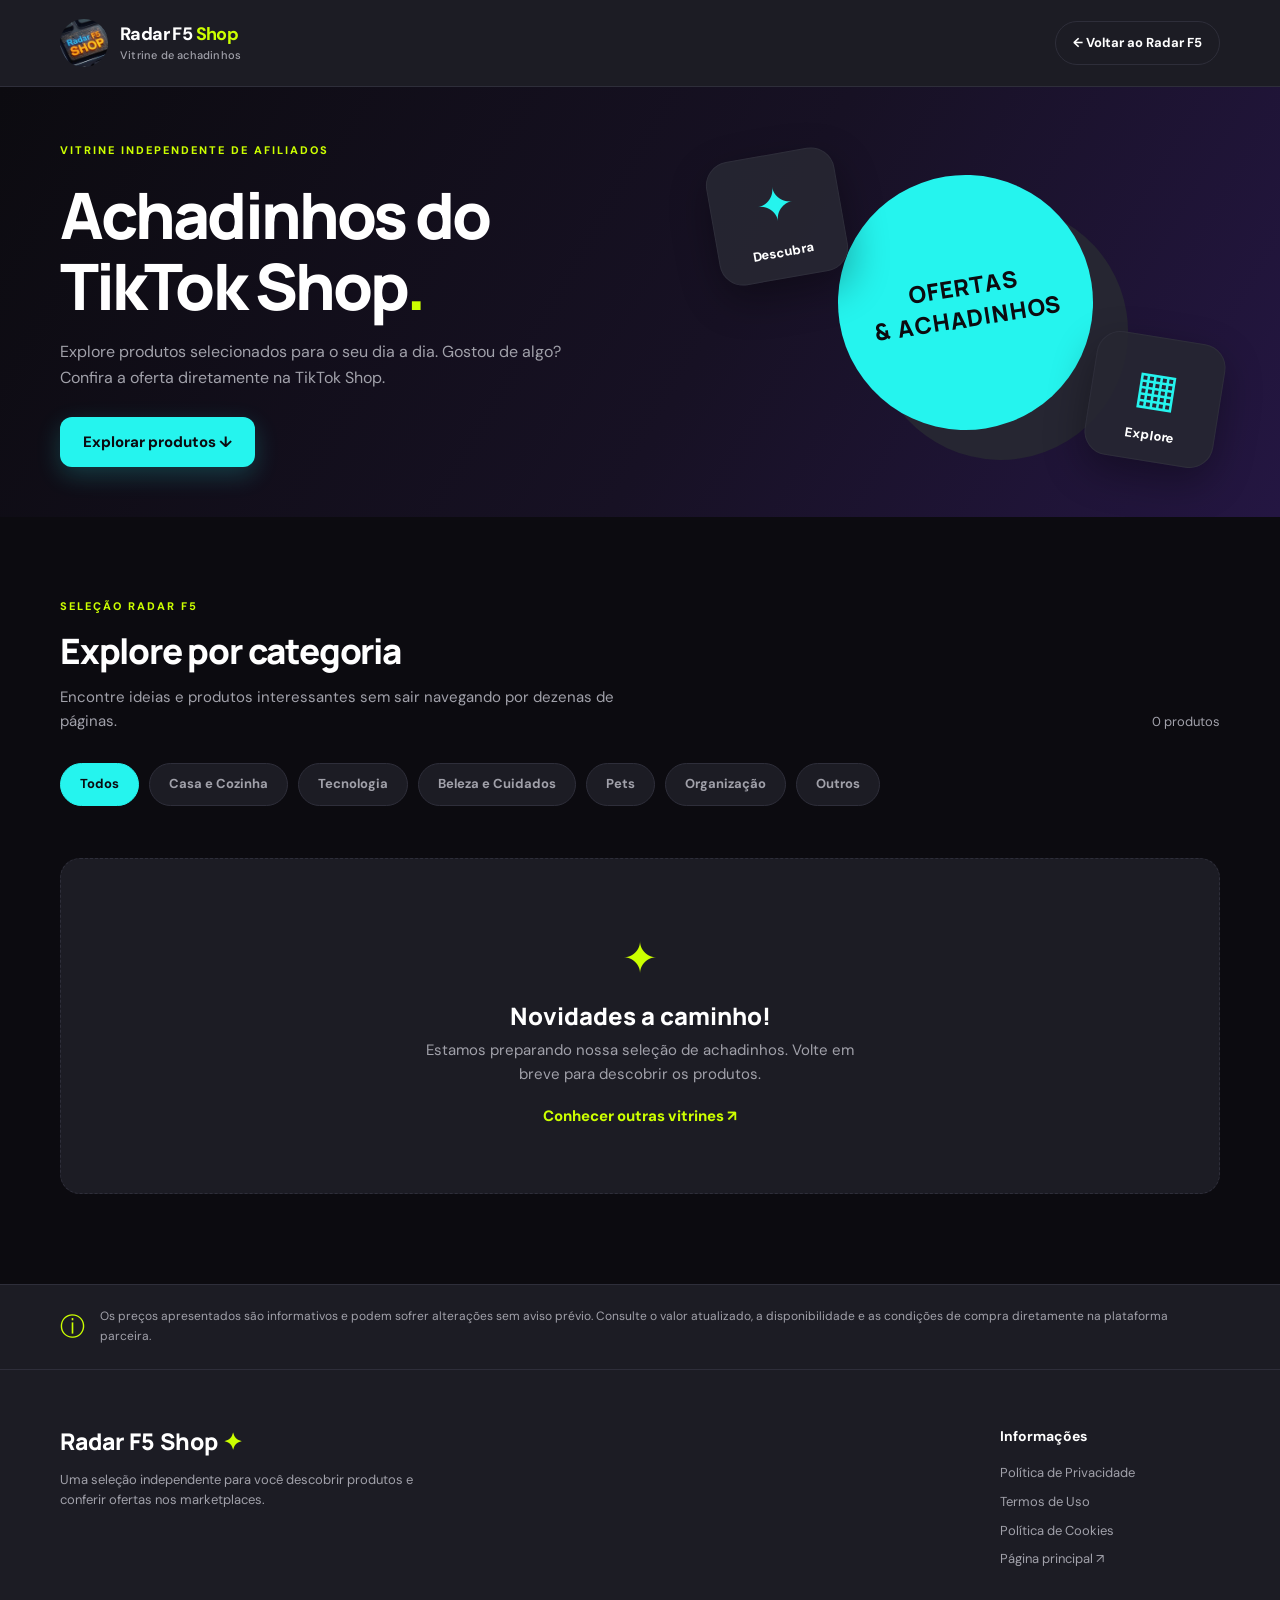
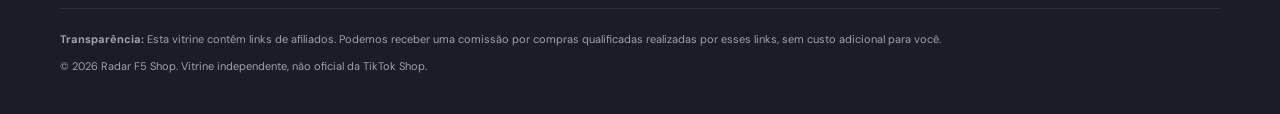
==== index.html @ f802815f "Vitrine Primeira versão" ====
<!doctype html>
<html lang="pt-BR">

<head>
    <meta charset="utf-8">
    <meta name="viewport" content="width=device-width, initial-scale=1">
    <meta name="description"
        content="Descubra achadinhos e produtos selecionados na vitrine independente de afiliados Radar F5 Shop.">
    <meta name="theme-color" content="#0c0b10">
    <title>Achadinhos TikTok Shop | Radar F5 Shop</title>
    <link rel="stylesheet" href="assets/styles.css" defer>
    <link rel="icon" type="image/svg+xml" href="assets/favicon.svg">
</head>

<body><a class="skip" href="#produtos">Pular para produtos</a>
    <header class="topbar">
        <div class="container nav"><a class="brand" href="./"
                aria-label="Radar F5 Shop, página inicial desta vitrine"><img class="brand-logo"
                    src="assets/logo-shop.webp" alt="" width="54" height="42"><span>Radar F5
                    <strong>Shop</strong><small>Vitrine de achadinhos</small></span></a><a class="back"
                href="https://radarf5.com.br/">← Voltar ao Radar F5</a></div>
    </header>
    <main>
        <section class="hero">
            <div class="container hero-inner">
                <div><span class="eyebrow">VITRINE INDEPENDENTE DE AFILIADOS</span>
                    <h1>Achadinhos do TikTok Shop<span>.</span></h1>
                    <p>Explore produtos selecionados para o seu dia a dia. Gostou de algo? Confira a oferta diretamente
                        na TikTok Shop.</p><a class="hero-link" href="#produtos">Explorar produtos ↓</a>
                </div>
                <div class="hero-art" aria-hidden="true">
                    <div class="art-card art-one">✦<small>Descubra</small></div>
                    <div class="art-card art-two">▦<small>Explore</small></div>
                    <div class="art-circle">OFERTAS<br> & ACHADINHOS</div>
                </div>
            </div>
        </section>
        <section class="catalog container" id="produtos">
            <div class="section-head">
                <div><span class="section-kicker">SELEÇÃO RADAR F5</span>
                    <h2>Explore por categoria</h2>
                    <p>Encontre ideias e produtos interessantes sem sair navegando por dezenas de páginas.</p>
                </div><span class="count" id="count" aria-live="polite"></span>
            </div>
            <div class="filters" id="filters" role="group" aria-label="Filtrar produtos por categoria"></div>
            <div class="grid" id="grid" aria-live="polite"></div>
            <div class="empty" id="empty" hidden>
                <div class="empty-icon">✦</div>
                <h3>Novidades a caminho!</h3>
                <p>Estamos preparando nossa seleção de achadinhos. Volte em breve para descobrir os produtos.</p><a
                    href="https://radarf5.com.br/">Conhecer outras vitrines ↗</a>
            </div>
        </section>
        <section class="notice-band">
            <div class="container notice-inner"><span aria-hidden="true">ⓘ</span>
                <p>Os preços apresentados são informativos e podem sofrer alterações sem aviso prévio. Consulte o valor
                    atualizado, a disponibilidade e as condições de compra diretamente na plataforma parceira.</p>
            </div>
        </section>
    </main>
    <footer class="footer">
        <div class="container footer-top">
            <div>
                <div class="footer-title">Radar F5 Shop <span>✦</span></div>
                <p>Uma seleção independente para você descobrir produtos e conferir ofertas nos marketplaces.</p>
            </div>
            <div class="footer-links">
                <h3>Informações</h3><a href="legal/privacidade.html">Política de Privacidade</a><a
                    href="legal/termos.html">Termos de Uso</a><a href="legal/cookies.html">Política de Cookies</a><a
                    href="https://radarf5.com.br/">Página principal ↗</a>
            </div>
        </div>
        <div class="container footer-bottom">
            <p><strong>Transparência:</strong> Esta vitrine contém links de afiliados. Podemos receber uma comissão por
                compras qualificadas realizadas por esses links, sem custo adicional para você.</p>
            <p>© <span id="year"></span> Radar F5 Shop. Vitrine independente, não oficial da TikTok Shop.</p>
        </div>
    </footer>
    <script src="assets/products.js"></script>
    <script src="assets/app.js"></script>
</body>

</html>
---- assets/styles.css ----
@import url('https://fonts.googleapis.com/css2?family=DM+Sans:wght@400;500;600;700;800&family=Manrope:wght@400;500;600;700;800&display=swap');
:root{--bg-main:#0c0b10;--purple-gradient:linear-gradient(135deg,#4c28d7 0%,#6c3ce9 100%);--card-bg:#1c1c24;--card-hover:#262632;--text-primary:#ffffff;--text-secondary:#a1a1aa;--neon-yellow:#ccff00;--border-color:#2e2e3a;--orange:#ee4d2d;--orange-dark:#ee4d2d;--ink:var(--text-primary);--muted:var(--text-secondary);--line:var(--border-color);--bg:var(--bg-main);--white:var(--card-bg)}*{box-sizing:border-box}html{scroll-behavior:smooth}body{margin:0;background:var(--bg-main);color:var(--text-primary);font:15px/1.6 'DM Sans',Arial,sans-serif}a{color:inherit;text-decoration:none}button{font:inherit}img{max-width:100%}.container{width:min(1160px,calc(100% - 40px));margin:auto}.skip{position:absolute;left:-9999px}.skip:focus{left:12px;top:12px;background:var(--card-bg);padding:10px;z-index:10}.topbar{background:var(--card-bg);border-bottom:1px solid var(--line)}.nav{min-height:86px;display:flex;align-items:center;justify-content:space-between;gap:16px}.brand{display:flex;align-items:center;gap:12px;font-size:18px;font-weight:800;letter-spacing:-.6px;line-height:1.2}.brand small{display:block;color:var(--muted);font-size:11px;font-weight:500;letter-spacing:.2px;margin-top:4px}.brand-mark{width:45px;height:45px;display:grid;place-items:center;background:var(--purple-gradient);color:white;border-radius:13px;font-size:18px;letter-spacing:-2px}.brand-mark span{font-size:12px;transform:translateY(3px)}.brand strong{color:var(--neon-yellow)}.back{font-size:13px;font-weight:700;border:1px solid var(--border-color);padding:11px 17px;border-radius:30px;white-space:nowrap}.back:hover{border-color:var(--neon-yellow);color:var(--neon-yellow)}.hero{background:linear-gradient(120deg,#0c0b10 0%,#171124 56%,#241642 100%);overflow:hidden}.hero-inner{min-height:430px;display:grid;grid-template-columns:1.1fr .9fr;align-items:center;gap:30px}.eyebrow,.section-kicker{color:var(--neon-yellow);font-weight:800;font-size:11px;letter-spacing:2px}.hero h1{font:800 clamp(38px,5vw,65px)/1.11 Manrope,sans-serif;letter-spacing:-2.9px;max-width:640px;margin:18px 0}.hero h1 span{color:var(--neon-yellow)}.hero p{font-size:16px;max-width:510px;color:var(--text-secondary);margin-bottom:27px}.hero-link{display:inline-block;background:var(--purple-gradient);color:var(--text-primary);border-radius:12px;padding:13px 23px;font-weight:800;box-shadow:0 8px 24px #4c28d744}.hero-link:hover,.cta:hover{filter:brightness(1.15)}.hero-art{height:320px;position:relative;display:flex;align-items:center;justify-content:center}.art-circle{width:255px;height:255px;border-radius:50%;background:var(--purple-gradient);color:white;display:grid;place-content:center;text-align:center;font:800 23px/1.35 Manrope,sans-serif;letter-spacing:1px;transform:rotate(-9deg);box-shadow:30px 35px 0 #2e2e3a}.art-card{position:absolute;width:130px;height:125px;border:1px solid var(--border-color);background:#262632ee;border-radius:24px;box-shadow:0 15px 40px #0005;display:flex;flex-direction:column;align-items:center;justify-content:center;font-size:46px;color:var(--orange);z-index:1}.art-card small{font-size:13px;color:var(--text-primary);font-weight:800}.art-one{left:0;top:12px;transform:rotate(-10deg)}.art-two{right:0;bottom:0;transform:rotate(9deg)}.catalog{padding:76px 0 90px;min-height:520px}.section-head{display:flex;justify-content:space-between;align-items:end;gap:20px}.section-head h2{font:800 clamp(26px,3vw,35px) Manrope,sans-serif;letter-spacing:-1.2px;margin:10px 0}.section-head p{color:var(--muted);margin:0;max-width:600px}.count{white-space:nowrap;color:var(--muted);font-size:13px}.filters{display:flex;gap:10px;flex-wrap:wrap;margin:30px 0 32px}.filter{border:1px solid var(--border-color);background:var(--card-bg);border-radius:50px;padding:10px 19px;cursor:pointer;font-size:13px;font-weight:700;color:var(--text-secondary)}.filter:hover{border-color:var(--orange);color:var(--text-primary)}.filter[aria-pressed=true]{background:var(--purple-gradient);color:var(--text-primary);border-color:#6c3ce9}.grid{display:grid;grid-template-columns:repeat(4,minmax(0,1fr));gap:22px}.card{border:1px solid var(--line);border-radius:17px;overflow:hidden;background:var(--card-bg);display:flex;flex-direction:column;transition:transform .2s,box-shadow .2s}.card:hover{transform:translateY(-3px);background:var(--card-hover);box-shadow:0 15px 35px #0004}.card-visual{aspect-ratio:1;background:var(--card-hover);position:relative;display:grid;place-items:center;overflow:hidden}.card-visual img{width:100%;height:100%;object-fit:contain}.image-placeholder{color:var(--text-secondary)}.badge{position:absolute;left:12px;top:12px;background:var(--card-bg);color:var(--orange);padding:4px 10px;border-radius:20px;font-size:11px;font-weight:800}.card-body{padding:18px;display:flex;flex-direction:column;flex:1}.card-name{font-size:15px;line-height:1.45;margin:0 0 10px;min-height:43px}.price{font:800 23px Manrope,sans-serif;color:var(--neon-yellow);margin:2px 0 9px}.price-note{font-size:11px;line-height:1.55;color:var(--muted);margin:0 0 18px;flex:1}.cta{display:block;text-align:center;padding:12px;border-radius:9px;background:var(--purple-gradient);color:white;font-weight:800;font-size:13px}.cta.disabled{background:#4a4a55}.empty{text-align:center;border:1px dashed var(--border-color);background:var(--card-bg);border-radius:20px;padding:65px 20px;margin-top:20px}.empty[hidden]{display:none}.empty-icon{font-size:43px;color:var(--neon-yellow)}.empty h3{font:800 24px Manrope,sans-serif;margin:6px 0}.empty p{color:var(--muted);margin:0 auto 18px;max-width:450px}.empty a{color:var(--neon-yellow);font-weight:800}.notice-band{background:var(--card-bg);border-top:1px solid var(--border-color);border-bottom:1px solid var(--border-color)}.notice-inner{display:flex;gap:15px;align-items:center;padding:22px 0;color:var(--text-secondary);font-size:12px}.notice-inner span{font-size:25px;color:var(--neon-yellow)}.notice-inner p{margin:0}.footer{background:var(--card-bg);color:var(--text-primary)}.footer-top{display:flex;justify-content:space-between;gap:30px;padding:55px 0 38px}.footer-title{font:800 23px Manrope,sans-serif}.footer-title span{color:var(--neon-yellow)}.footer-top p{color:var(--text-secondary);max-width:390px;font-size:13px}.footer-links{display:flex;flex-direction:column;gap:8px;min-width:220px}.footer-links h3{margin:0 0 8px;font-size:14px}.footer-links a{color:var(--text-secondary);font-size:13px}.footer-links a:hover{color:var(--neon-yellow)}.footer-bottom{border-top:1px solid var(--border-color);padding:22px 0 30px;color:var(--text-secondary);font-size:11px}.footer-bottom p{margin:0 0 9px}.legal-main{padding:65px 0 85px;max-width:820px}.legal-main h1{font:800 clamp(30px,4vw,42px) Manrope,sans-serif;letter-spacing:-1.5px}.legal-main h2{font-size:19px;margin-top:35px}.legal-main p,.legal-main li{color:var(--text-secondary)}.legal-alert{border-left:4px solid var(--orange);background:var(--card-bg);padding:15px 20px;border-radius:8px}.legal-main a{color:var(--neon-yellow);text-decoration:underline}@media(max-width:850px){.hero-inner{grid-template-columns:1fr;min-height:unset;padding:70px 0}.hero-art{display:none}.grid{grid-template-columns:repeat(3,minmax(0,1fr))}}@media(max-width:620px){.container{width:min(100% - 30px,1160px)}.nav{min-height:76px}.brand{font-size:15px}.brand-mark{width:40px;height:40px}.back{font-size:11px;padding:9px 10px}.hero-inner{padding:56px 0}.hero h1{letter-spacing:-1.7px}.hero p{font-size:14px}.catalog{padding:55px 0 65px}.section-head{align-items:start;flex-direction:column}.filters{gap:8px}.filter{padding:9px 14px;font-size:12px}.grid{grid-template-columns:repeat(2,minmax(0,1fr));gap:12px}.card-body{padding:12px}.card-name{font-size:13px;min-height:38px}.price{font-size:19px}.price-note{font-size:10px}.footer-top{flex-direction:column;padding:38px 0 28px}.footer-links{min-width:0}}@media(max-width:360px){.grid{grid-template-columns:1fr}.back{max-width:130px;white-space:normal;text-align:center}}

/* Logomarca Radar F5 Shop nos cabeçalhos */
.brand-logo{width:48px;height:48px;object-fit:cover;border-radius:50%;display:block;flex-shrink:0}
@media(max-width:620px){.brand-logo{width:40px;height:40px}}

/* Padrão visual compartilhado com a vitrine Mercado Livre; acentos TikTok Shop. */
:root{--marketplace-accent:#ee4d2d}
.hero-link{background:var(--marketplace-accent);color:#fff;box-shadow:0 8px 24px #ee4d2d33}
.hero-link:hover{background:#fa6243;filter:none}
.art-circle{background:var(--marketplace-accent);color:#fff;box-shadow:30px 35px 0 #262632}
.art-card{color:var(--marketplace-accent)}
.filter[aria-pressed="true"]{background:var(--marketplace-accent);color:#fff;border-color:var(--marketplace-accent)}
.filter:hover{border-color:var(--marketplace-accent)}
.filter[aria-pressed="true"]:hover{color:#fff}
.hero-link:hover,.back:hover{border-color:var(--marketplace-accent)}

/* Identidade TikTok Shop: paleta Radar F5 com detalhes ciano e rosa. */
:root{--marketplace-accent:#25f4ee;--tiktok-pink:#fe2c55}
.hero-link{background:var(--marketplace-accent);color:#0c0b10;box-shadow:0 8px 24px #25f4ee33}
.hero-link:hover{background:#56fff9;color:#0c0b10;filter:none}
.art-circle{background:var(--marketplace-accent);color:#0c0b10;box-shadow:30px 35px 0 #262632}
.art-one{color:var(--marketplace-accent)}
.art-two{color:var(--marketplace-accent)}
.filter[aria-pressed="true"]{background:var(--marketplace-accent);color:#0c0b10;border-color:var(--marketplace-accent)}
.filter[aria-pressed="true"]:hover{color:#0c0b10}
.filter:hover{border-color:var(--marketplace-accent)}
.back:hover{border-color:var(--marketplace-accent);color:var(--marketplace-accent)}
.badge{color:var(--tiktok-pink)}
.cta{background:var(--marketplace-accent);color:#0c0b10}
.cta:hover{filter:brightness(1.08)}
.legal-alert{border-left-color:var(--tiktok-pink)}
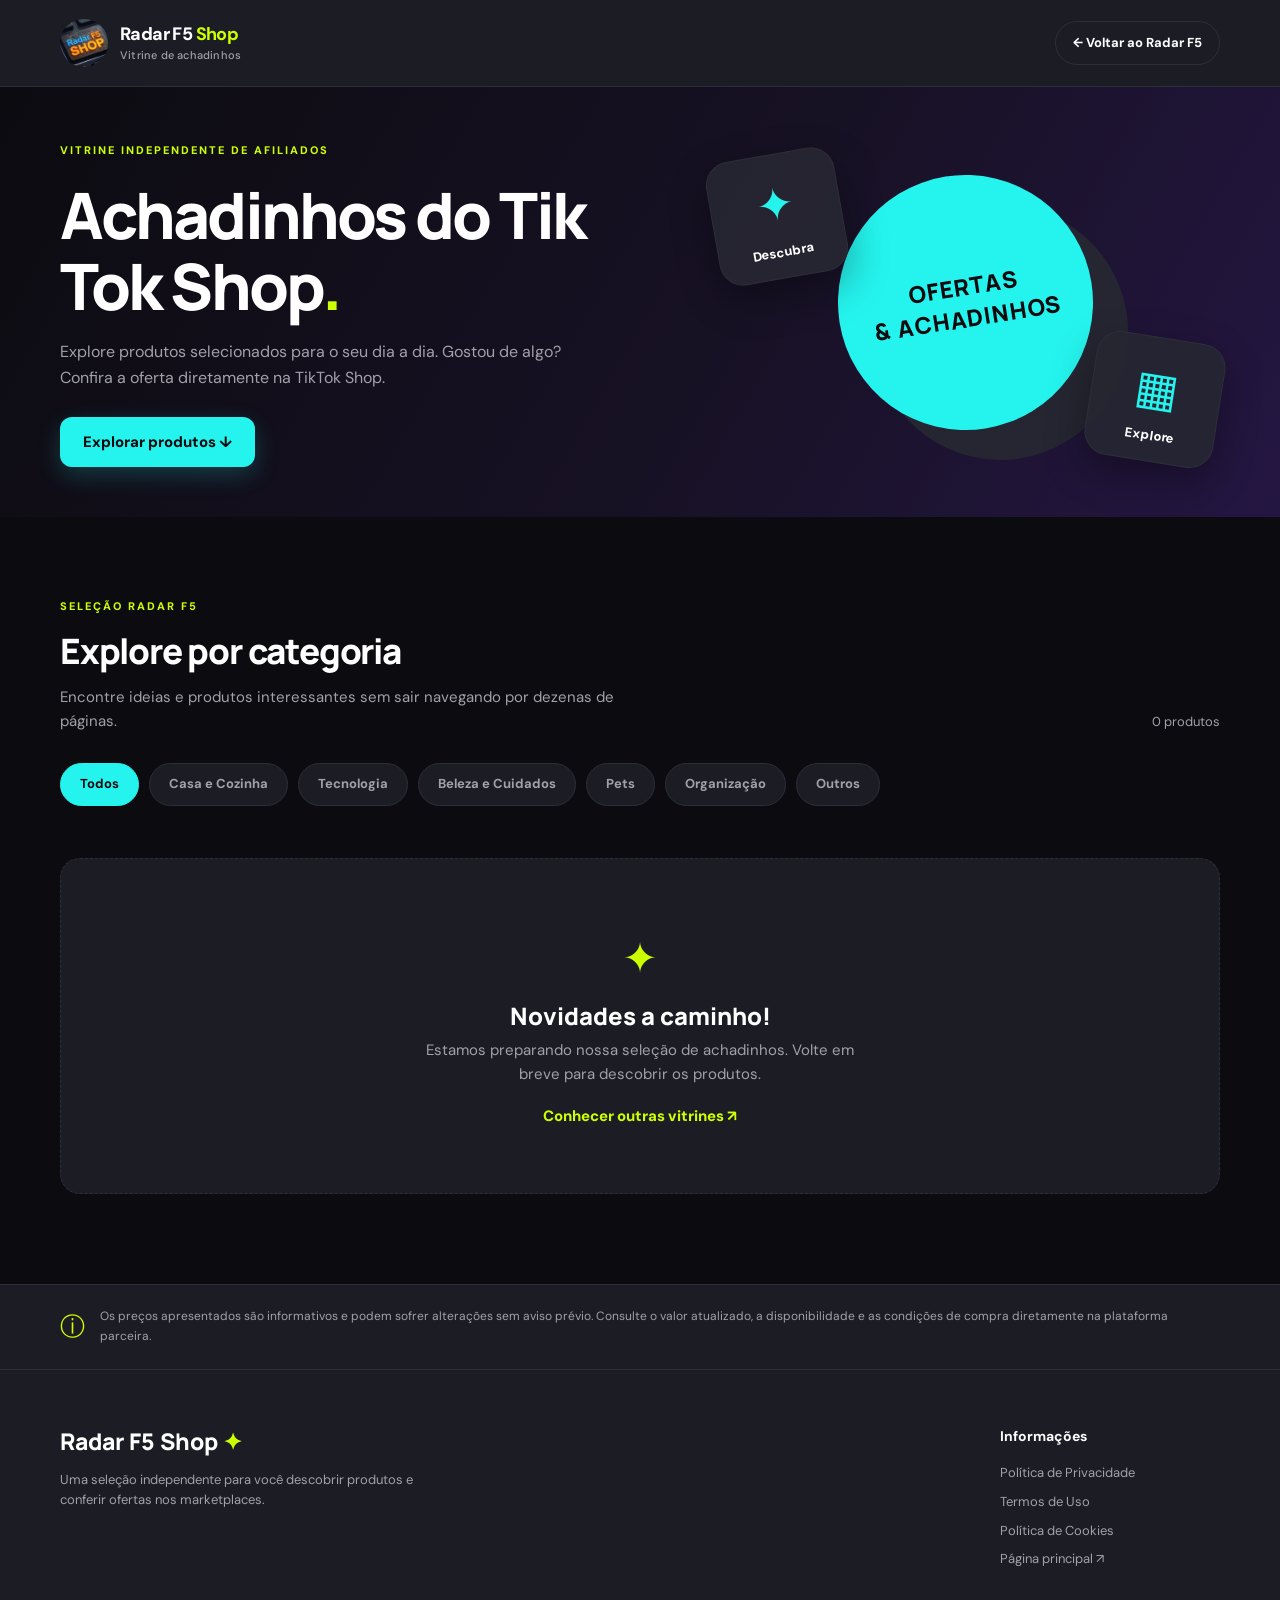
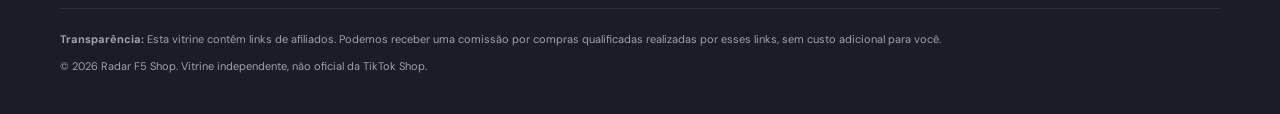
==== commit 61a6f09b: "Vitrine Primeira versão" ====
--- a/index.html
+++ b/index.html
@@ -24,7 +24,7 @@
         <section class="hero">
             <div class="container hero-inner">
                 <div><span class="eyebrow">VITRINE INDEPENDENTE DE AFILIADOS</span>
-                    <h1>Achadinhos do TikTok Shop<span>.</span></h1>
+                    <h1>Achadinhos do Tik Tok Shop<span>.</span></h1>
                     <p>Explore produtos selecionados para o seu dia a dia. Gostou de algo? Confira a oferta diretamente
                         na TikTok Shop.</p><a class="hero-link" href="#produtos">Explorar produtos ↓</a>
                 </div>
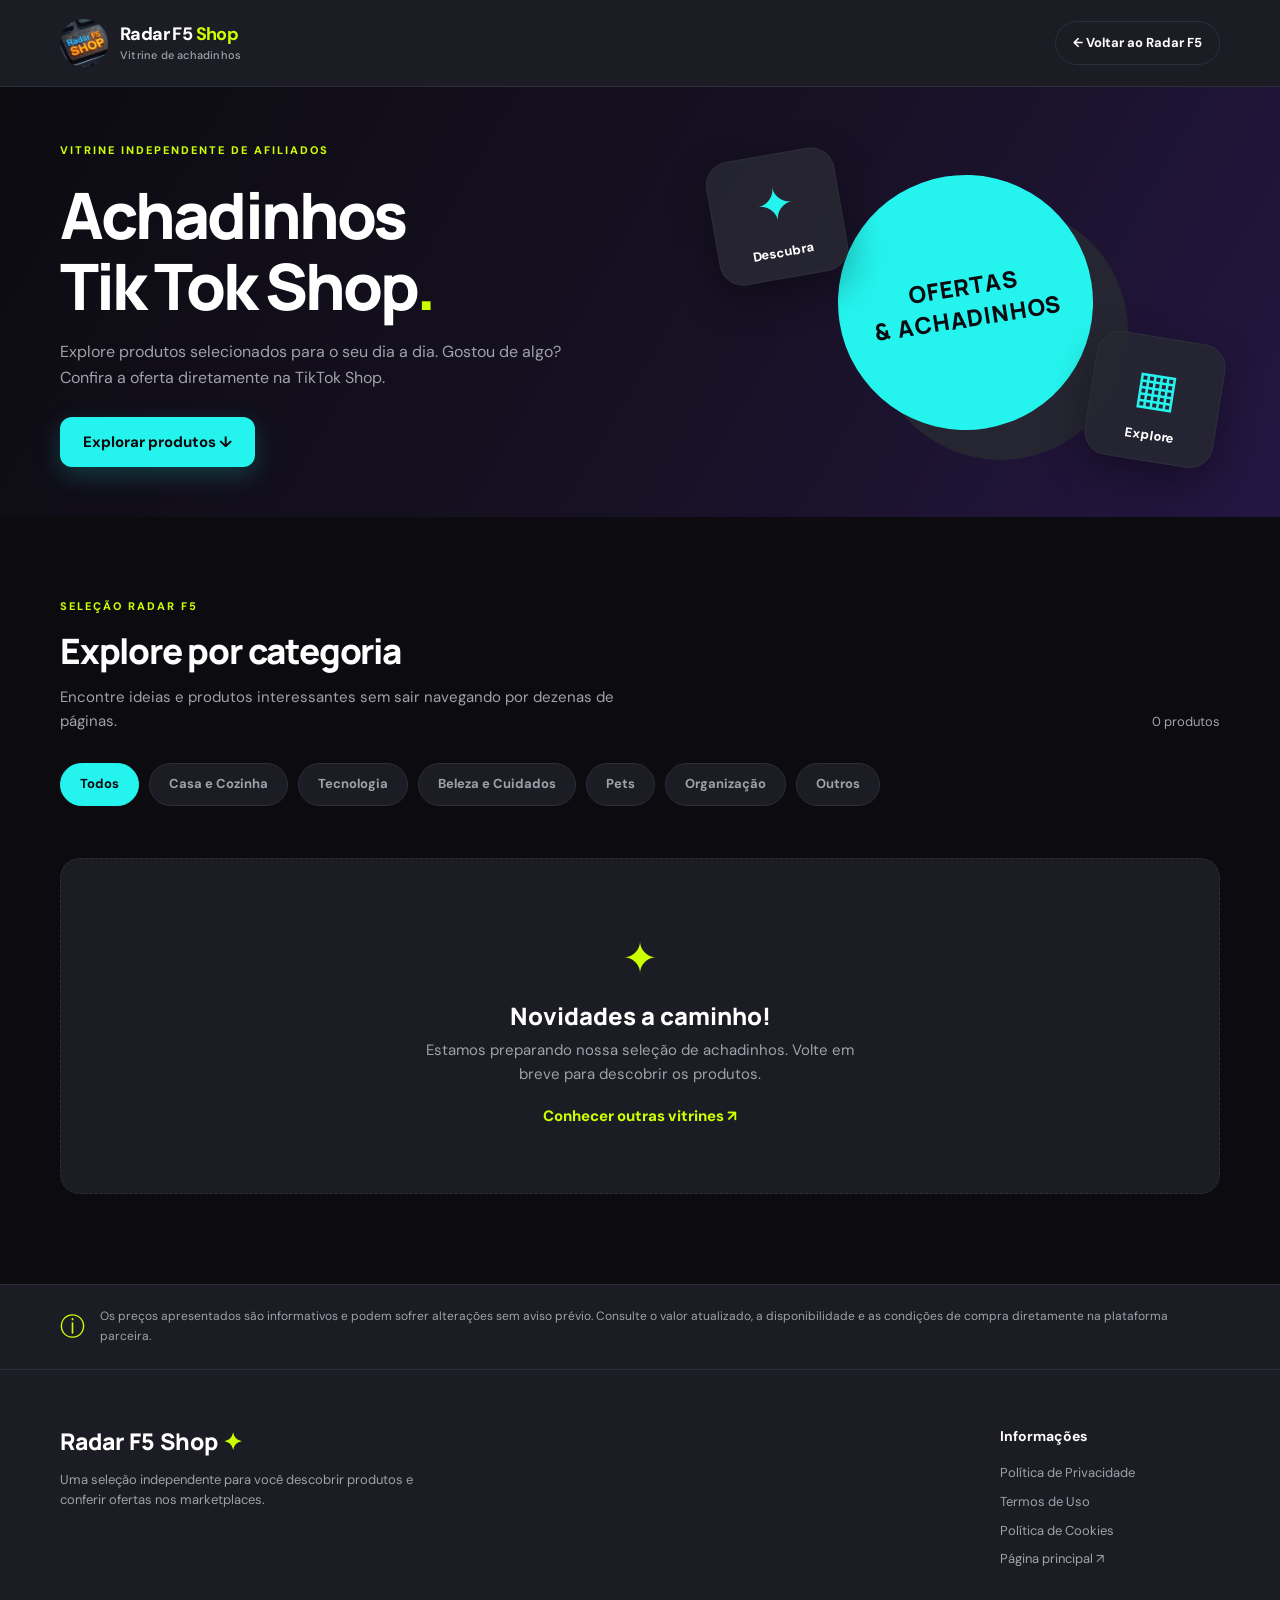
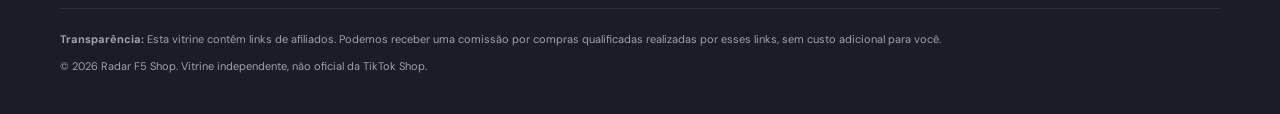
==== commit e39a3e5d: "Ajustes" ====
--- a/index.html
+++ b/index.html
@@ -24,7 +24,7 @@
         <section class="hero">
             <div class="container hero-inner">
                 <div><span class="eyebrow">VITRINE INDEPENDENTE DE AFILIADOS</span>
-                    <h1>Achadinhos do Tik Tok Shop<span>.</span></h1>
+                    <h1>Achadinhos <br> Tik Tok Shop<span>.</span></h1>
                     <p>Explore produtos selecionados para o seu dia a dia. Gostou de algo? Confira a oferta diretamente
                         na TikTok Shop.</p><a class="hero-link" href="#produtos">Explorar produtos ↓</a>
                 </div>
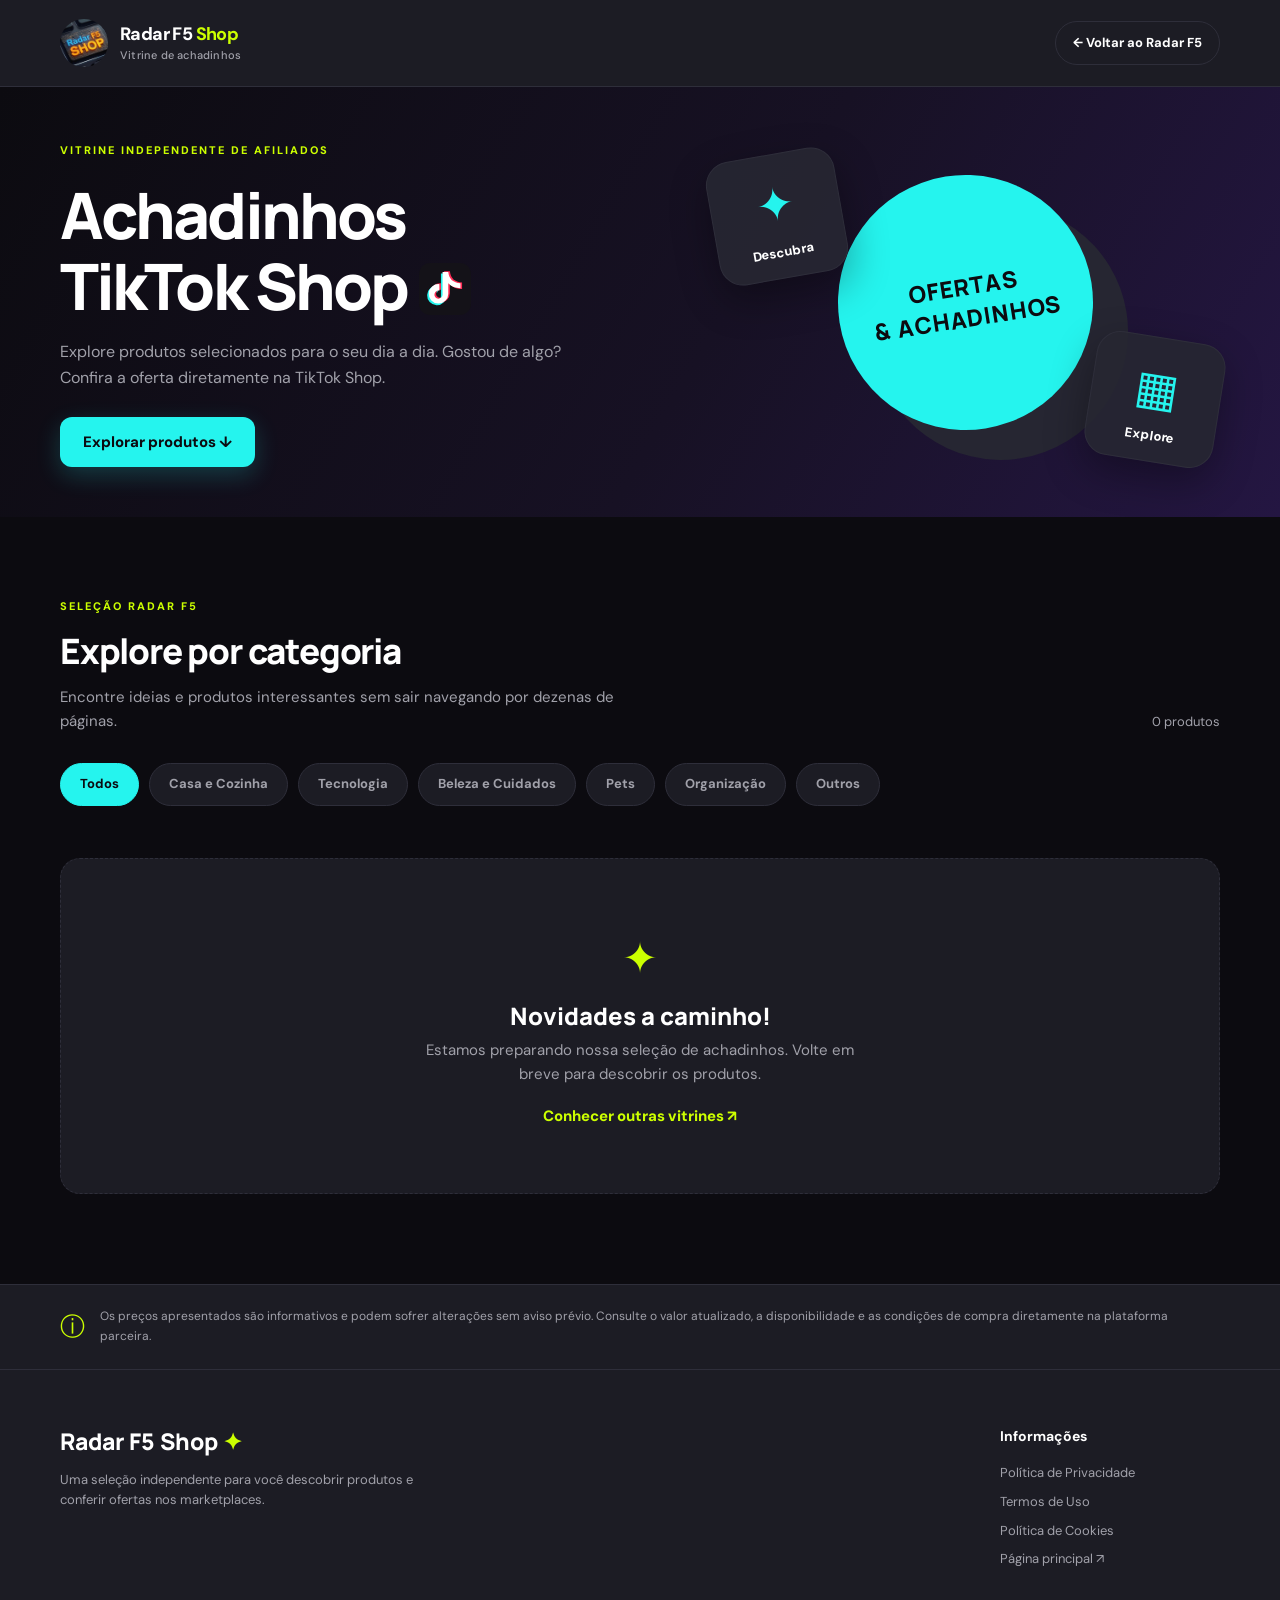
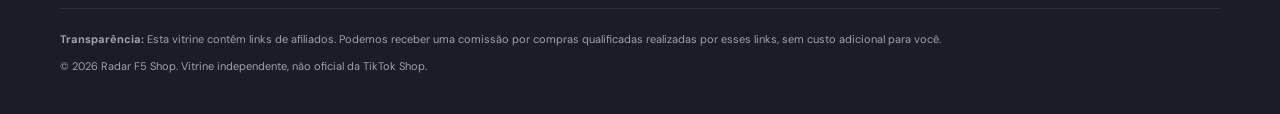
==== commit 3d5406a0: "Ajustes" ====
--- a/index.html
+++ b/index.html
@@ -24,7 +24,8 @@
         <section class="hero">
             <div class="container hero-inner">
                 <div><span class="eyebrow">VITRINE INDEPENDENTE DE AFILIADOS</span>
-                    <h1>Achadinhos <br> Tik Tok Shop<span>.</span></h1>
+                    <h1>Achadinhos <br> TikTok Shop<img class="marketplace-title-icon" src="assets/marketplace-icon.svg"
+                            alt="" aria-hidden="true" width="46" height="46"></h1>
                     <p>Explore produtos selecionados para o seu dia a dia. Gostou de algo? Confira a oferta diretamente
                         na TikTok Shop.</p><a class="hero-link" href="#produtos">Explorar produtos ↓</a>
                 </div>
--- a/assets/styles.css
+++ b/assets/styles.css
@@ -31,3 +31,14 @@
 .cta{background:var(--marketplace-accent);color:#0c0b10}
 .cta:hover{filter:brightness(1.08)}
 .legal-alert{border-left-color:var(--tiktok-pink)}
+
+/* Ícone do marketplace no lugar do ponto final do título. */
+.hero h1 .marketplace-title-icon,
+h1 .marketplace-title-icon {
+  display:inline-block;
+  width:clamp(30px, 0.82em, 52px);
+  height:clamp(30px, 0.82em, 52px);
+  object-fit:contain;
+  vertical-align:-0.08em;
+  margin-left:0.18em;
+}
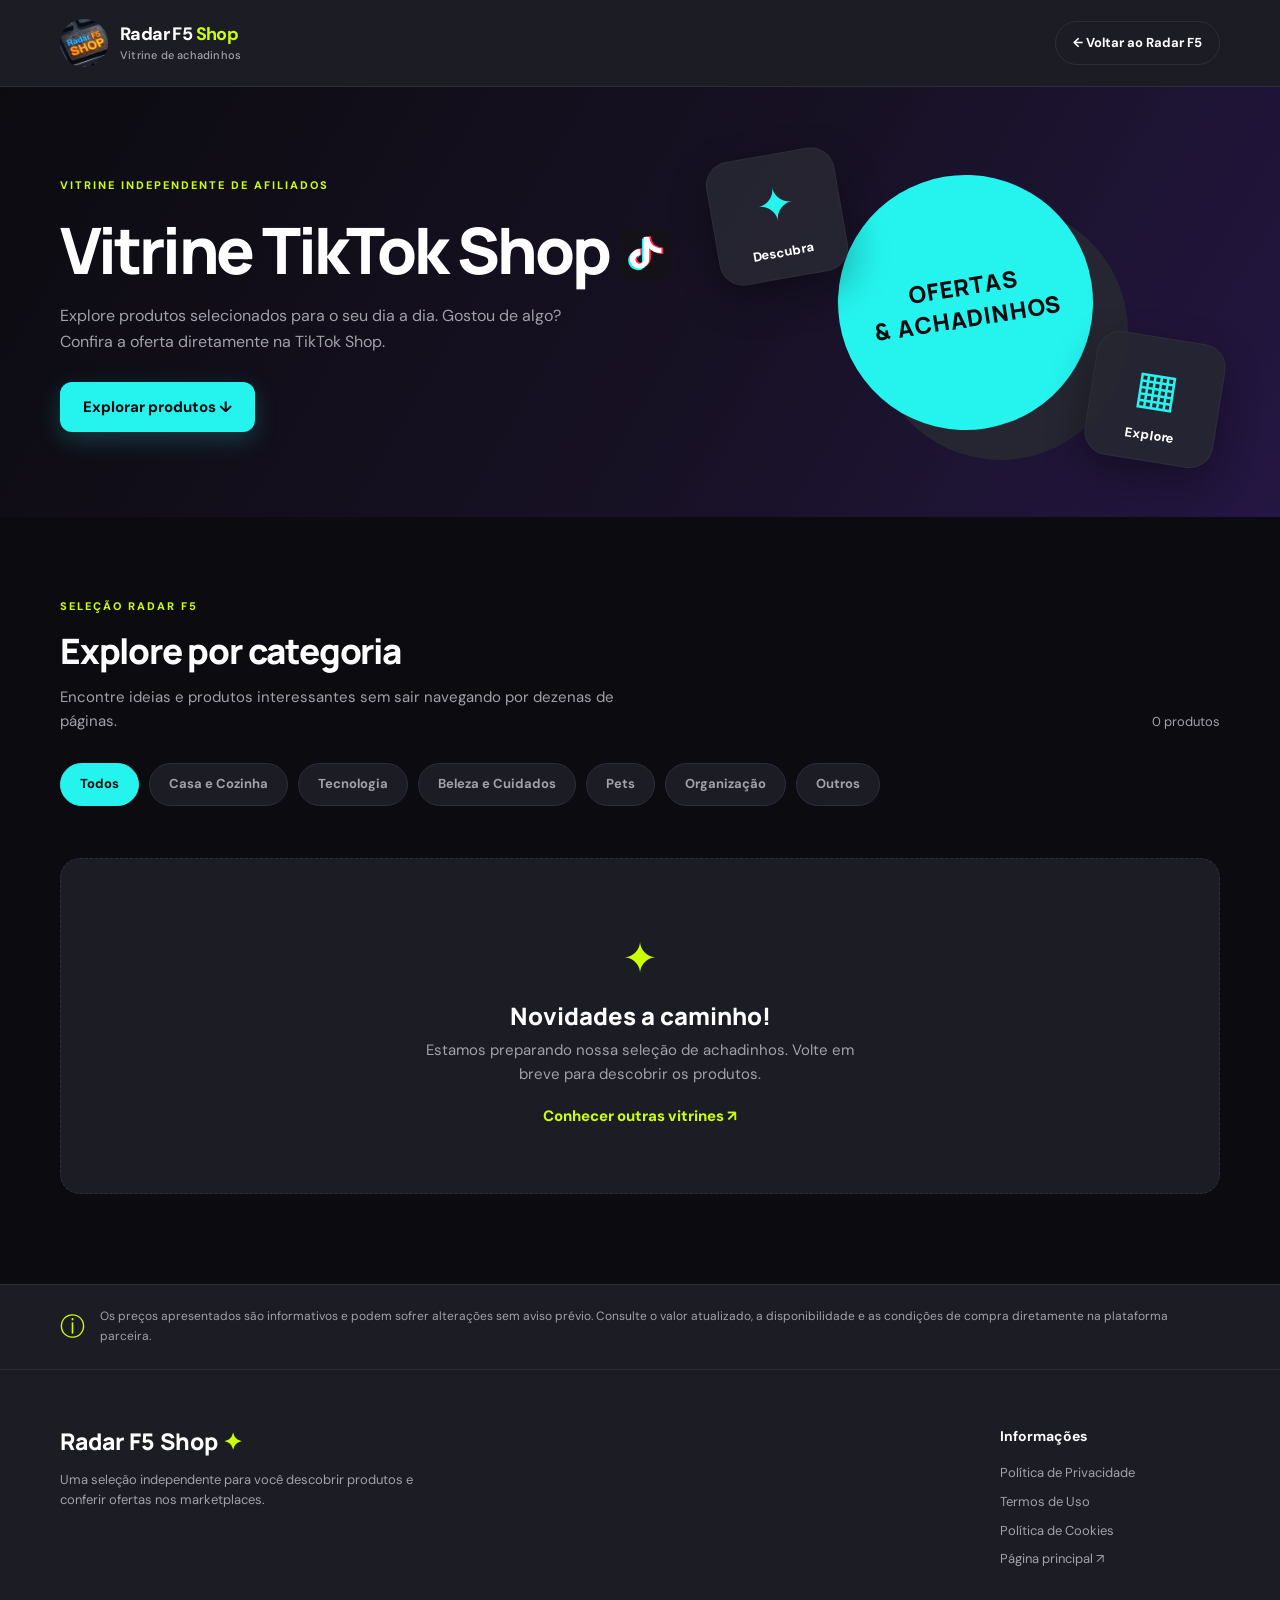
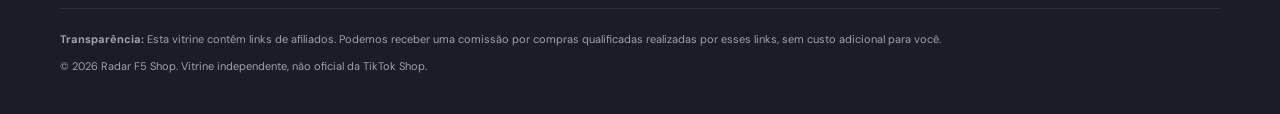
==== commit 3ad04aaa: "Ajustes" ====
--- a/index.html
+++ b/index.html
@@ -24,7 +24,7 @@
         <section class="hero">
             <div class="container hero-inner">
                 <div><span class="eyebrow">VITRINE INDEPENDENTE DE AFILIADOS</span>
-                    <h1>Achadinhos <br> TikTok Shop<img class="marketplace-title-icon" src="assets/marketplace-icon.svg"
+                    <h1>Vitrine TikTok Shop<img class="marketplace-title-icon" src="assets/marketplace-icon.svg"
                             alt="" aria-hidden="true" width="46" height="46"></h1>
                     <p>Explore produtos selecionados para o seu dia a dia. Gostou de algo? Confira a oferta diretamente
                         na TikTok Shop.</p><a class="hero-link" href="#produtos">Explorar produtos ↓</a>
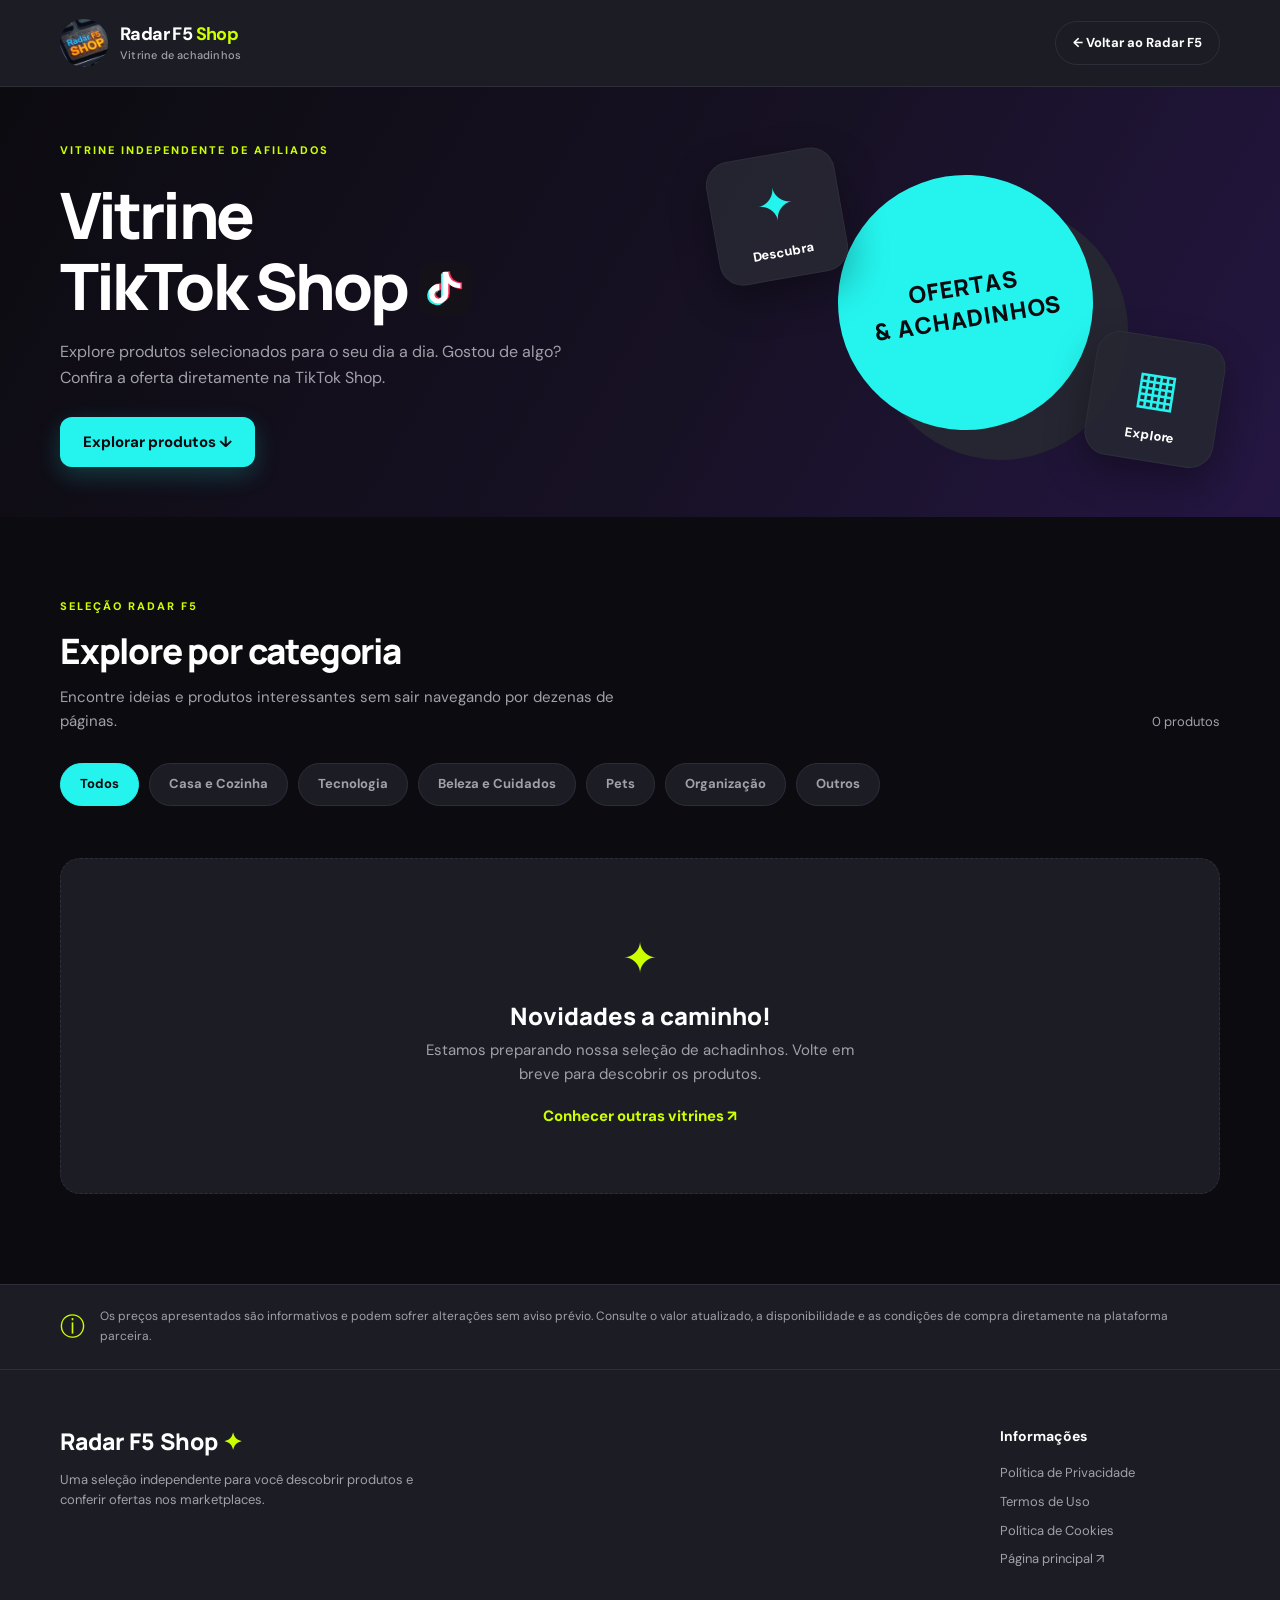
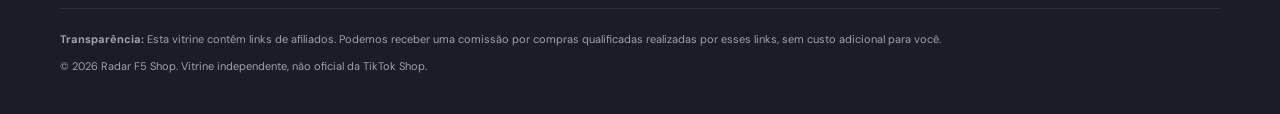
==== commit 05c00b39: "Ajustes" ====
--- a/index.html
+++ b/index.html
@@ -24,7 +24,7 @@
         <section class="hero">
             <div class="container hero-inner">
                 <div><span class="eyebrow">VITRINE INDEPENDENTE DE AFILIADOS</span>
-                    <h1>Vitrine TikTok Shop<img class="marketplace-title-icon" src="assets/marketplace-icon.svg"
+                    <h1>Vitrine <br> TikTok Shop<img class="marketplace-title-icon" src="assets/marketplace-icon.svg"
                             alt="" aria-hidden="true" width="46" height="46"></h1>
                     <p>Explore produtos selecionados para o seu dia a dia. Gostou de algo? Confira a oferta diretamente
                         na TikTok Shop.</p><a class="hero-link" href="#produtos">Explorar produtos ↓</a>
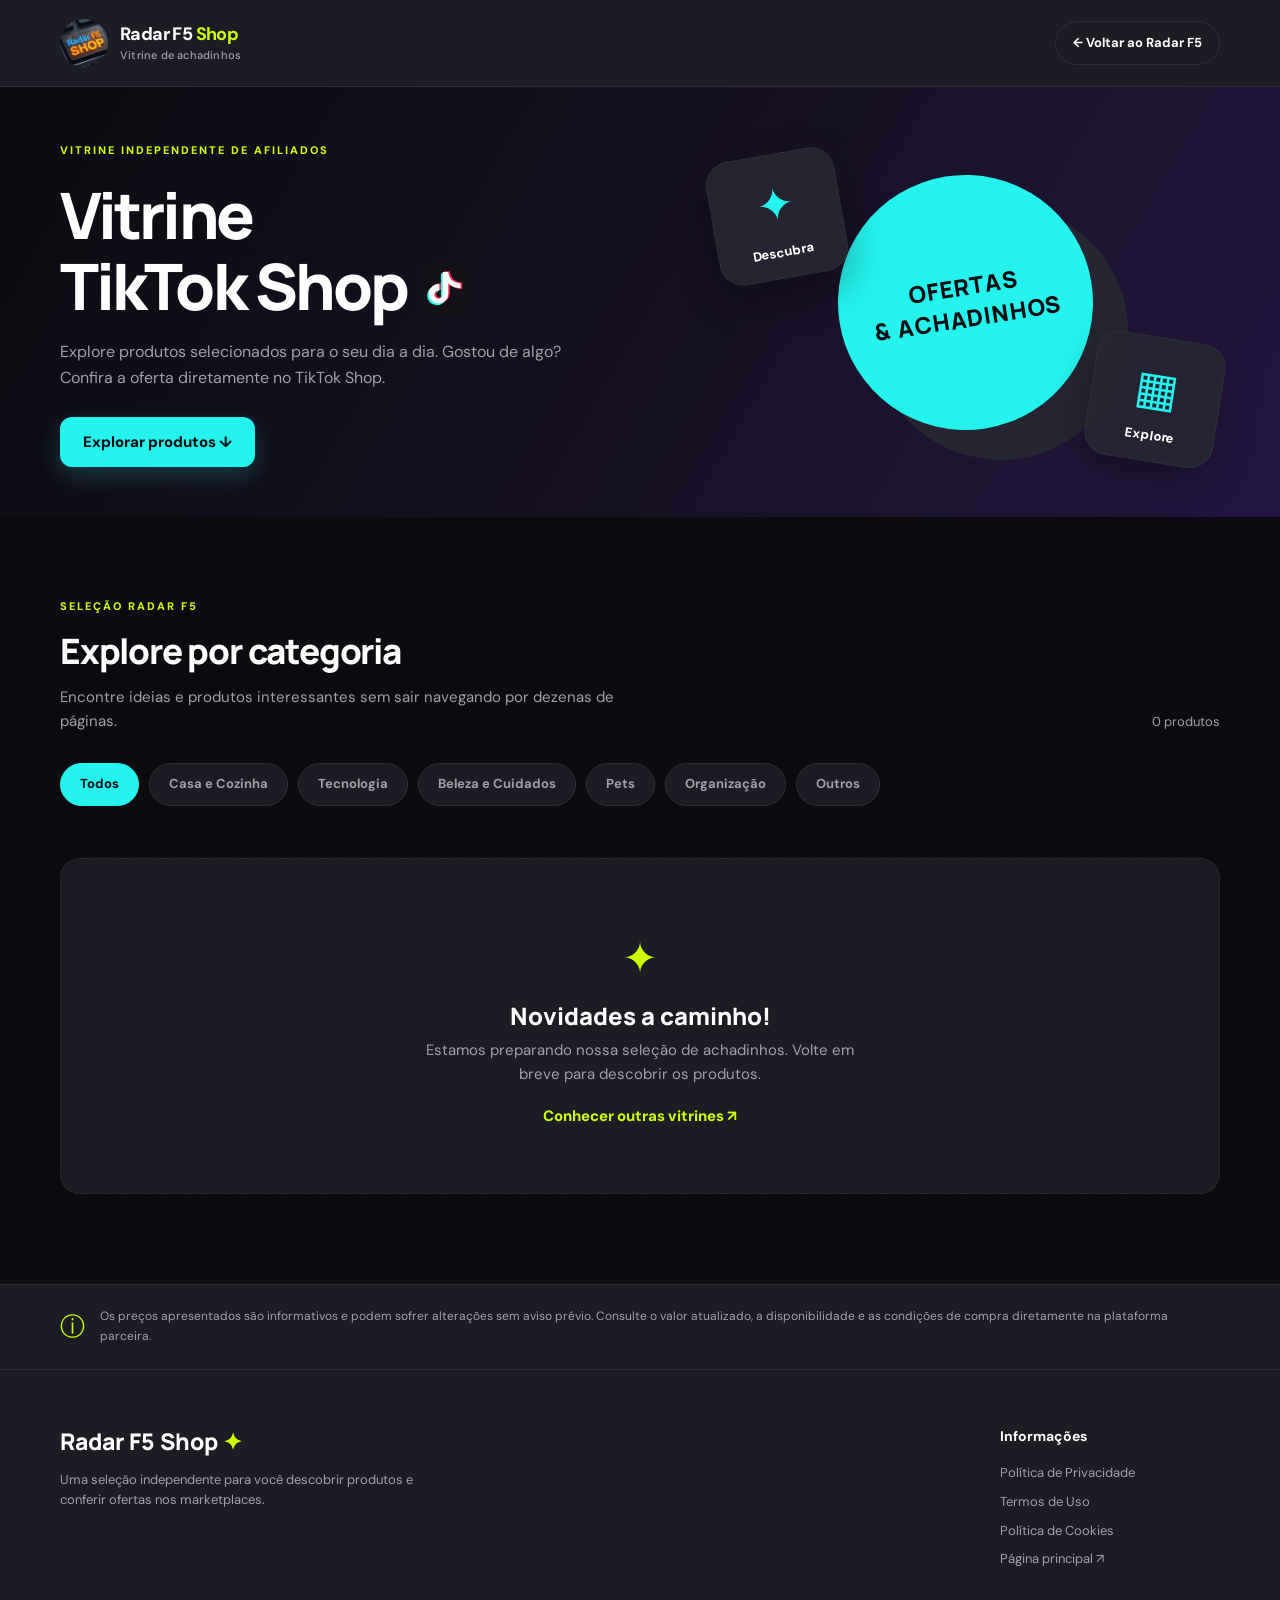
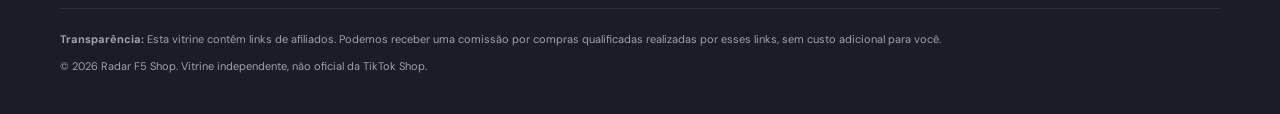
==== commit fe1ee83d: "Ajustes" ====
--- a/index.html
+++ b/index.html
@@ -27,7 +27,7 @@
                     <h1>Vitrine <br> TikTok Shop<img class="marketplace-title-icon" src="assets/marketplace-icon.svg"
                             alt="" aria-hidden="true" width="46" height="46"></h1>
                     <p>Explore produtos selecionados para o seu dia a dia. Gostou de algo? Confira a oferta diretamente
-                        na TikTok Shop.</p><a class="hero-link" href="#produtos">Explorar produtos ↓</a>
+                        no TikTok Shop.</p><a class="hero-link" href="#produtos">Explorar produtos ↓</a>
                 </div>
                 <div class="hero-art" aria-hidden="true">
                     <div class="art-card art-one">✦<small>Descubra</small></div>
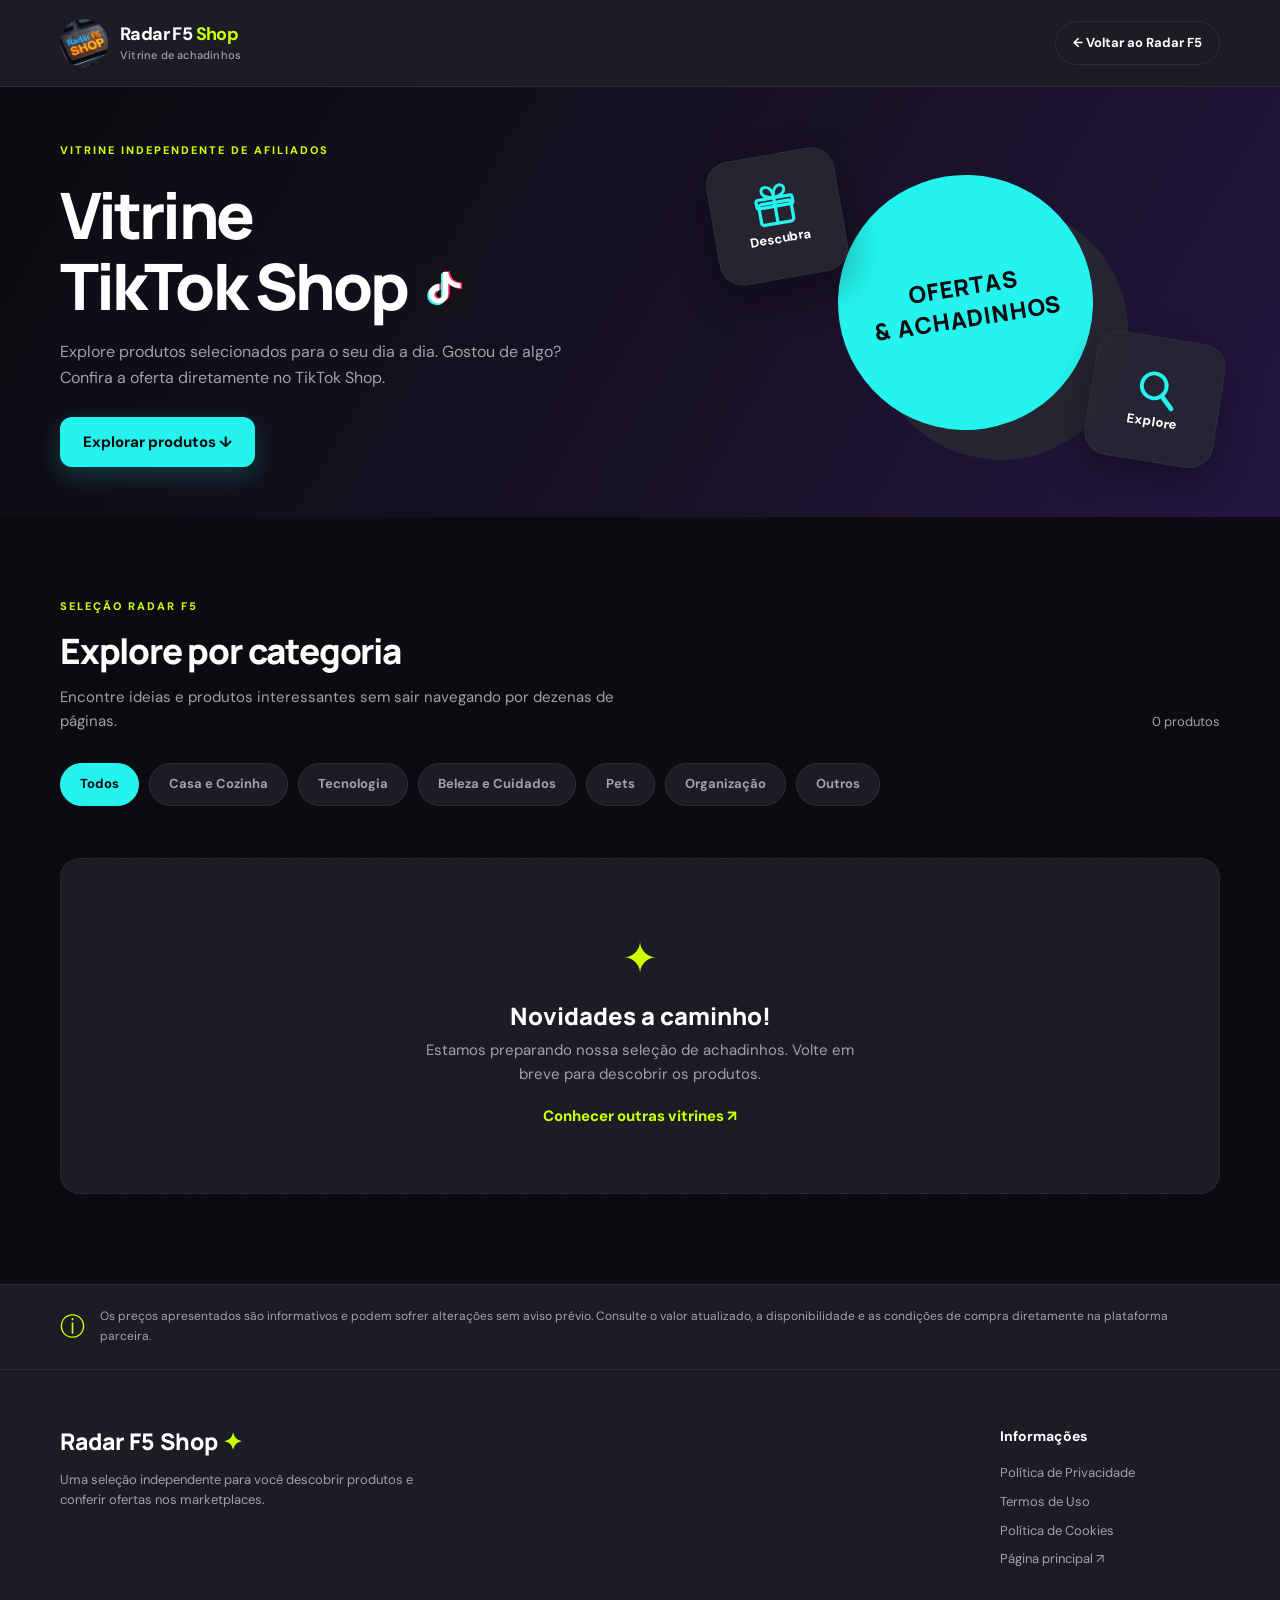
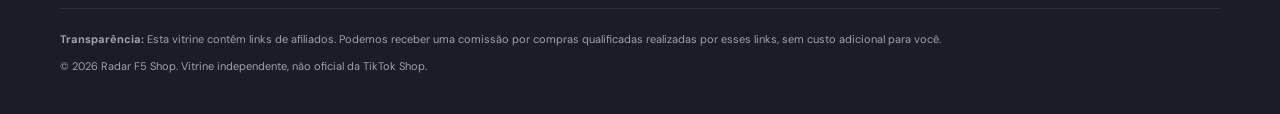
==== commit 1ece5021: "Ajustes" ====
--- a/index.html
+++ b/index.html
@@ -30,8 +30,8 @@
                         no TikTok Shop.</p><a class="hero-link" href="#produtos">Explorar produtos ↓</a>
                 </div>
                 <div class="hero-art" aria-hidden="true">
-                    <div class="art-card art-one">✦<small>Descubra</small></div>
-                    <div class="art-card art-two">▦<small>Explore</small></div>
+                    <div class="art-card art-one"><svg class="art-icon" viewBox="0 0 48 48" aria-hidden="true" focusable="false"><rect x="7" y="20" width="34" height="22" rx="3" fill="none" stroke="currentColor" stroke-width="3.4"/><rect x="5" y="15" width="38" height="9" rx="2" fill="none" stroke="currentColor" stroke-width="3.4"/><path d="M24 15v27" fill="none" stroke="currentColor" stroke-width="3.4"/><path d="M24 15c-7-1-12-3-12-8 0-4 5-6 9-2 2 2 3 6 3 10Zm0 0c7-1 12-3 12-8 0-4-5-6-9-2-2 2-3 6-3 10Z" fill="none" stroke="currentColor" stroke-width="3" stroke-linejoin="round"/></svg><small>Descubra</small></div>
+                    <div class="art-card art-two"><svg class="art-icon" viewBox="0 0 48 48" aria-hidden="true" focusable="false"><circle cx="21" cy="21" r="13" fill="none" stroke="currentColor" stroke-width="4"/><path d="m31 31 11 11" fill="none" stroke="currentColor" stroke-width="5" stroke-linecap="round"/></svg><small>Explore</small></div>
                     <div class="art-circle">OFERTAS<br> & ACHADINHOS</div>
                 </div>
             </div>
--- a/assets/styles.css
+++ b/assets/styles.css
@@ -42,3 +42,6 @@
   vertical-align:-0.08em;
   margin-left:0.18em;
 }
+
+/* Ícones de presente e lupa no painel ilustrativo da vitrine. */
+.art-card .art-icon{width:46px;height:46px;display:block;flex-shrink:0;color:inherit}
